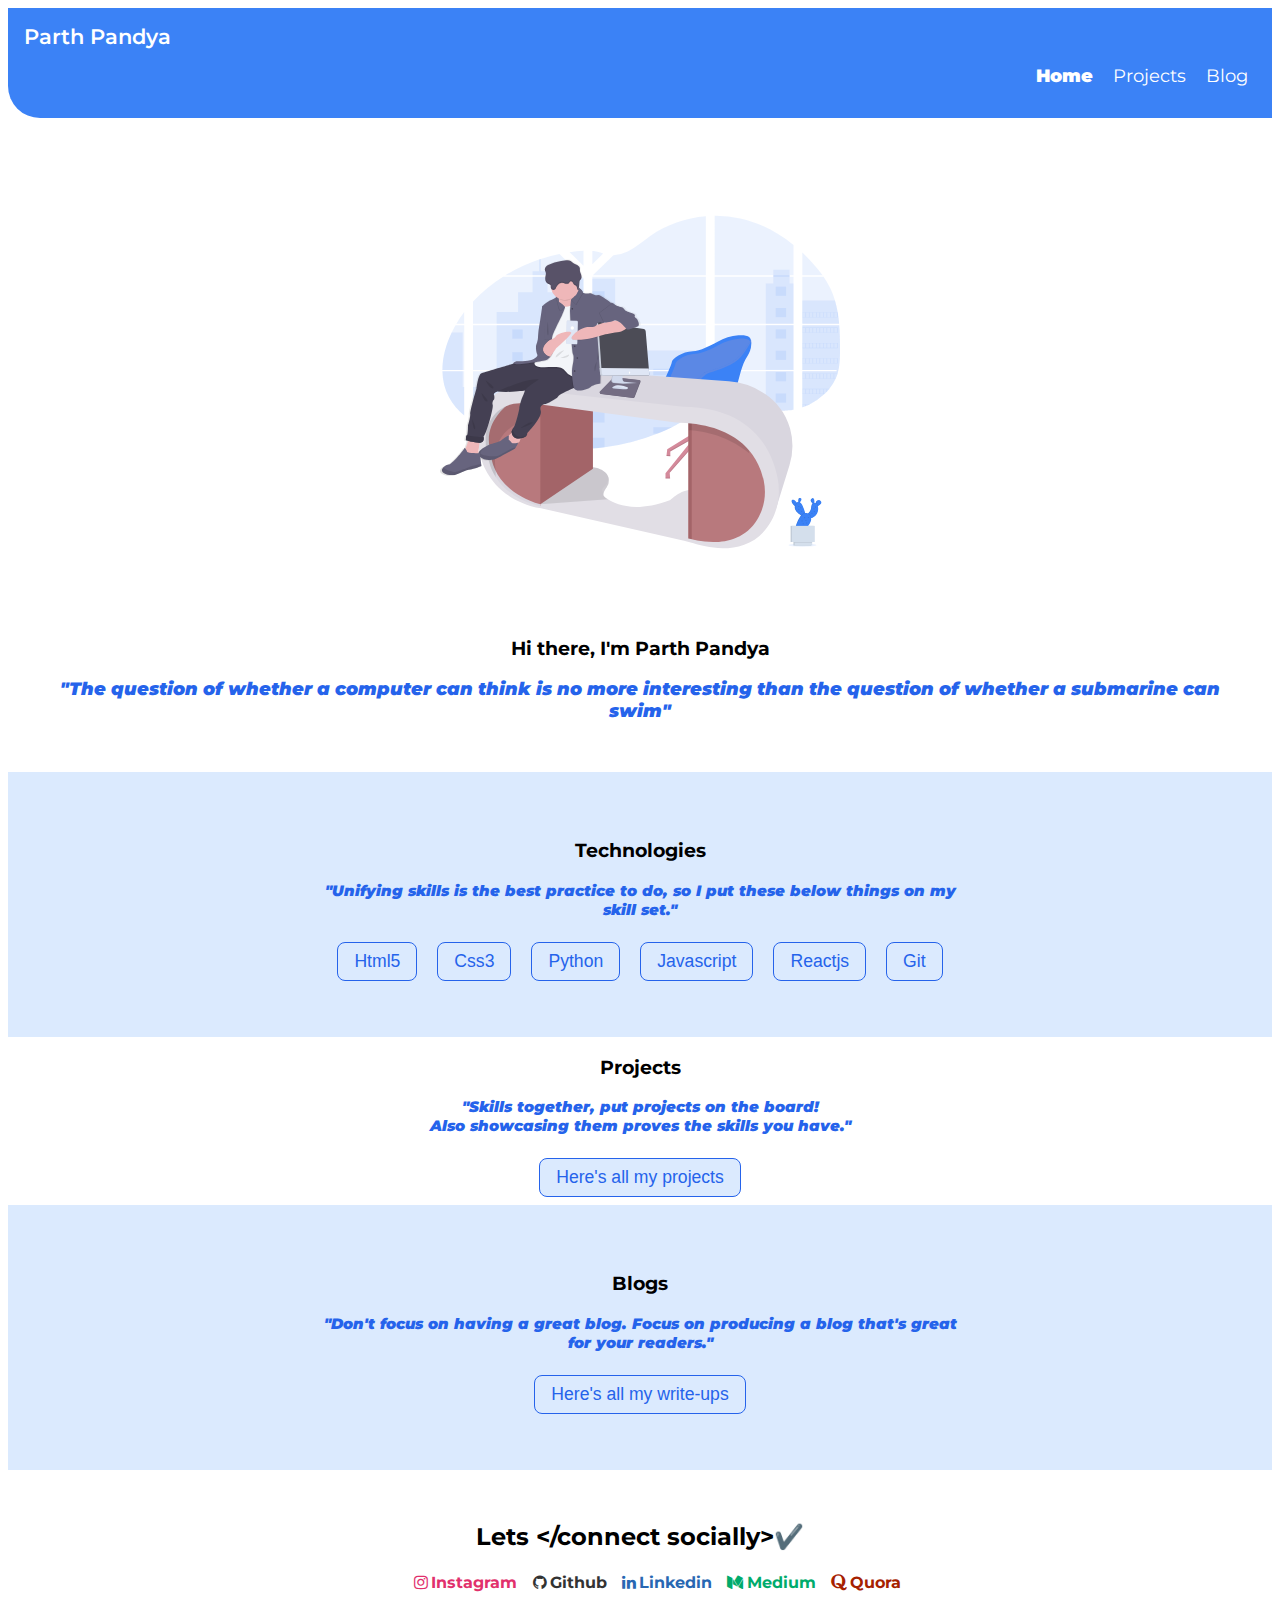
==== index.html @ 48f1ba5a "initial commit" ====
<!DOCTYPE html>
<html lang="en">
  <head>
    <meta charset="UTF-8" />
    <meta http-equiv="X-UA-Compatible" content="IE=edge" />
    <meta name="viewport" content="width=device-width, initial-scale=1.0" />
    <link
      rel="stylesheet"
      href="https://cdnjs.cloudflare.com/ajax/libs/font-awesome/4.7.0/css/font-awesome.min.css"
    />
    <link rel="stylesheet" href="./src/styles.css" />
    <title>Parth Pandya</title>
  </head>
  <body>
    <nav class="navigation">
      <div class="nav-brand">Parth Pandya</div>
      <ul>
        <li><a class="link-active" href="#">Home</a></li>
        <li><a href="./pages/projects.html">Projects</a></li>
        <li><a href="#blog">Blog</a></li>
      </ul>
    </nav>

    <header class="hero">
      <img class="intro-header-image" src="./assets/intro.svg" />
      <h3>Hi there, I'm Parth Pandya</h3>
      <p class="intro-header-text" style="font-size: large">
        "The question of whether a computer can think is no more interesting
        than the question of whether a submarine can swim"
      </p>
    </header>

    <div class="off-white">
      <div class="container-center">
        <h3>Technologies</h3>
        <p class="intro-header-text">
          "Unifying skills is the best practice to do, so I put these below
          things on my skill set."
        </p>
        <button class="btn btn-secondary">Html5</button>
        <button class="btn btn-secondary">Css3</button>
        <button class="btn btn-secondary">Python</button>
        <button class="btn btn-secondary">Javascript</button>
        <button class="btn btn-secondary">Reactjs</button>
        <button class="btn btn-secondary">Git</button>
      </div>
    </div>

    <div class="container-center">
      <h3>Projects</h3>
      <p class="intro-header-text">
        "Skills together, put projects on the board!<br />
        Also showcasing them proves the skills you have."
      </p>
      <button class="btn btn-secondary">
        Here's all my projects
      </button>
    </div>

    <div class="off-white">
        <div class="container-center">
            <h3>Blogs</h3>
            <p class="intro-header-text">
                "Don't focus on having a great blog. Focus on producing a blog that's great for your readers."
              </p>
              <button class="btn btn-secondary">
                Here's all my write-ups
              </button>
        </div>
    </div>

    <footer>
        <h2>Lets &lt;/connect socially&gt;✔️</h2>
        <ul>
            <li><a style="color: #E1306C;" href="https://www.instagram.com/parthpandyappp/" target="_blank"><i class="fa fa-instagram"></i>Instagram</a></li>
            <li><a style="color: #333;" href="https://github.com/parthpandyappp" target="_blank"><i class="fa fa-github"></i>Github</a></li>
            <li><a style="color:#2867B2;"href="https://www.linkedin.com/in/parthpandyappp/" target="_blank"><i class="fa fa-linkedin"></i>Linkedin</a></li>
            <li><a style="color:#00ab6c;"href="https://parthpandyappp.medium.com/"target="_blank"><i class="fa fa-medium"></i>Medium</a></li>
            <li><a style="color:#a62100;"href="https://www.quora.com/profile/Parth-Pandya-149" target="_blank"><i class="fa fa-quora"></i>Quora</li>
        </ul>
    </footer>
  </body>
</html>
---- src/styles.css ----
@import url("https://fonts.googleapis.com/css2?family=Montserrat:wght@400;700&display=swap");
:root {
  --primary-color: #bfdbfe;
  --secondary-color: #3b82f6;
  --off-white: #dbeafe;
  --dark-color: #2563eb;
}

body {
  font-family: "Montserrat";
}

.container {
  padding-left: 1rem;
  padding-right: 1rem;
}

.container-center {
  max-width: 650px;
  margin: auto;
  text-align: center;
}

.navigation ul {
  list-style: none;
  text-align: right;
}

.navigation li {
  padding: 0rem 0.5rem;
  display: inline;
}

.navigation {
  padding-top: 2rem;
  color: white;
  background-color: var(--secondary-color);
  padding: 1rem;
  border-bottom-left-radius: 2rem;
}

.navigation a {
  color: white;
  text-decoration: none;
  font-size: 1.1rem;
}

.navigation li a:hover {
  color: black;
  font-weight: bold;
}

.navigation .nav-brand {
  font-weight: 600;
  font-size: 1.3rem;
}

.navigation .link-active {
  font-weight: 900;
}

/* Intro header */
.hero {
  margin: auto;
  text-align: center;
  padding: 2rem;
}

.hero-header {
  text-align: center;
  color: var(--secondary-color);
  font-weight: 600;
  font-style: italic;
}

.intro-header-image {
  margin: 2rem;
  height: 400px;
  width: 400px;
}

.intro-header-text {
  color: var(--dark-color);
  font-weight: 900;
  font-style: italic;
  font-size: 15px;
}

.off-white {
  background-color: var(--off-white);
  padding: 3rem;
}

.btn {
  padding: 0.5rem 1rem;
  border-radius: 0.5rem;
  font-size: 1.1rem;
  color: var(--dark-color);
  margin: 0.5rem;
}

.btn-secondary {
  border: 1px solid var(--dark-color);
  background-color: var(--off-white);
  text-decoration: none;
}

footer {
  margin: 1rem;
  padding-top: 1rem;
  text-align: center;
  padding-bottom: 1rem;
}

footer ul {
  list-style: none;
}
footer ul li {
  display: inline;
  padding-right: 0.5rem;
}

footer ul li a {
  text-decoration: none;
  color: black;
  font-weight: bold;
}

footer i {
  padding: 0.2rem;
  font-size: 5rem;
}

.portfolio-header {
  padding-top: 3rem;
  font-size: 1.5rem;
}

.date {
  font-size: 1.3rem;
}

.para-1 {
  /* text-align: center; */
  width: 50rem;
}

.tag {
  padding: 0.5rem 1rem;
  background: none;
  margin: 0.5rem;
  border: 1px solid var(--dark-color);
  border-radius: 1rem;
}
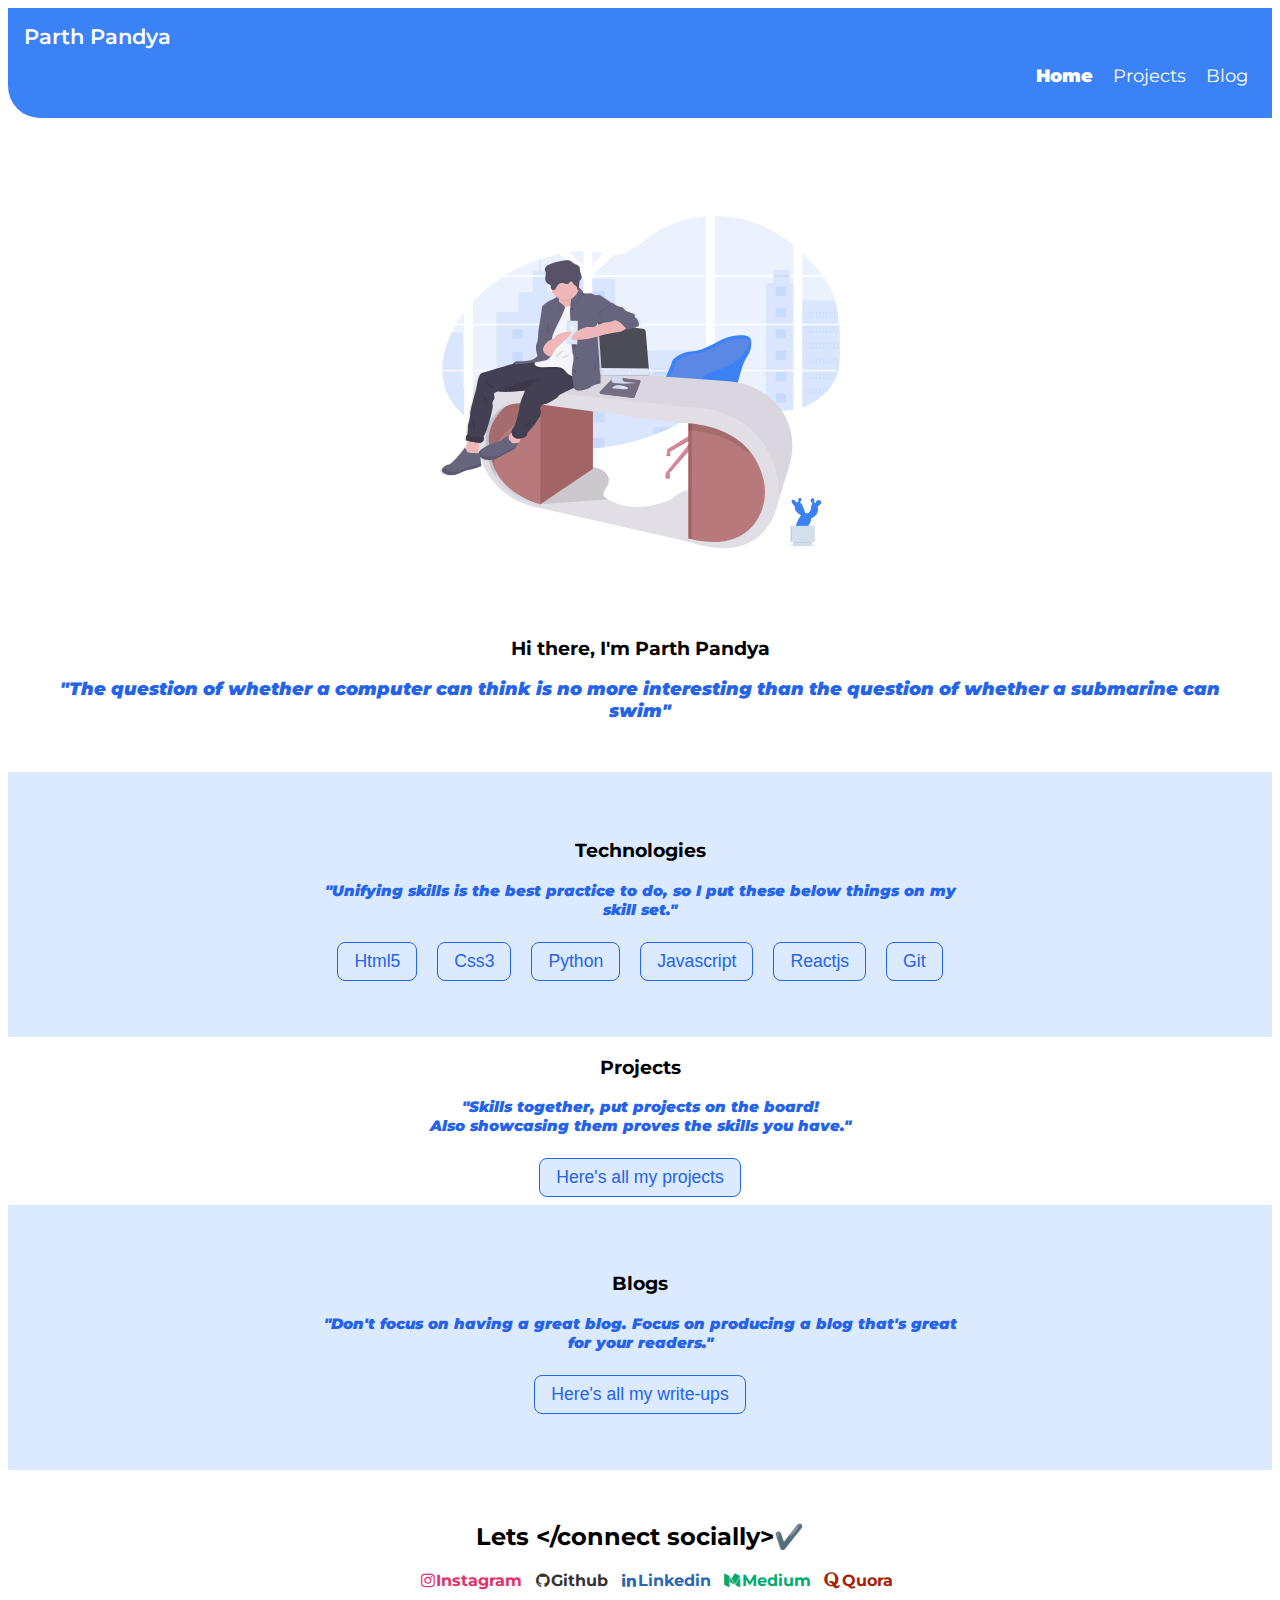
==== commit 4d01c2e1: "Updated blogs section" ====
--- a/index.html
+++ b/index.html
@@ -17,7 +17,7 @@
       <ul>
         <li><a class="link-active" href="#">Home</a></li>
         <li><a href="./pages/projects.html">Projects</a></li>
-        <li><a href="#blog">Blog</a></li>
+        <li><a href="https://parthpandyappp.medium.com">Blog</a></li>
       </ul>
     </nav>
 
@@ -64,7 +64,7 @@
                 "Don't focus on having a great blog. Focus on producing a blog that's great for your readers."
               </p>
               <button class="btn btn-secondary">
-                Here's all my write-ups
+                <a class="https://parthpandyappp.medium.com" style="text-decoration:none;">Here's all my write-ups</a>
               </button>
         </div>
     </div>
--- a/src/styles.css
+++ b/src/styles.css
@@ -127,7 +127,7 @@
 }
 
 footer i {
-  padding: 0.2rem;
+  padding: 0.1rem;
   font-size: 5rem;
 }
 
@@ -152,3 +152,21 @@
   border: 1px solid var(--dark-color);
   border-radius: 1rem;
 }
+
+@media only screen and (max-width: 700px) {
+  .intro-header-image {
+    margin: 2rem;
+    height: 200px;
+    width: 200px;
+  }
+
+  .para-1 {
+    /* text-align: center; */
+    width: 19rem;
+  }
+  .btn-proj{
+    display: block;
+    width: 8rem;
+  }
+}
+
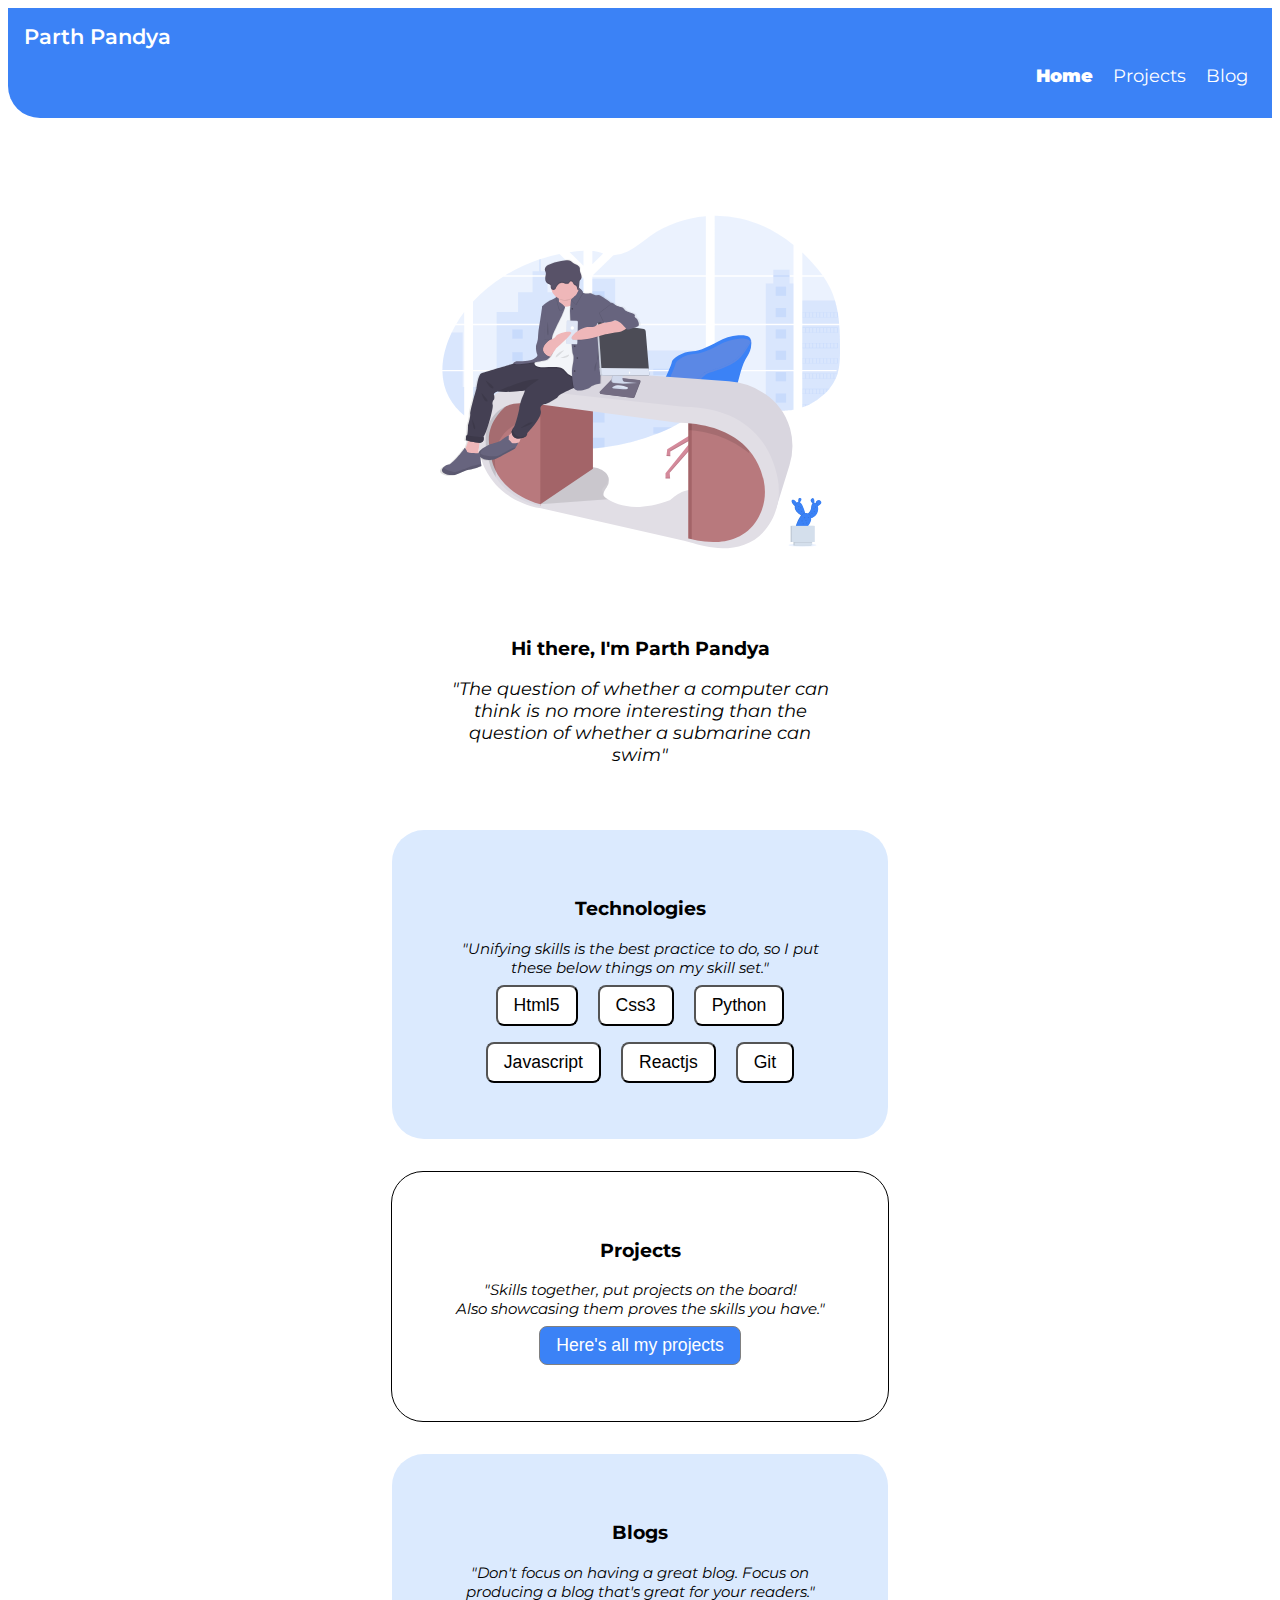
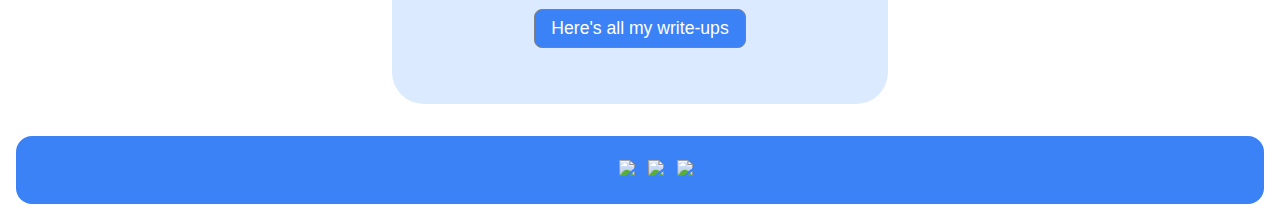
==== commit 2d347537: "Updated CSS file of the project" ====
--- a/index.html
+++ b/index.html
@@ -37,47 +37,70 @@
           "Unifying skills is the best practice to do, so I put these below
           things on my skill set."
         </p>
-        <button class="btn btn-secondary">Html5</button>
-        <button class="btn btn-secondary">Css3</button>
-        <button class="btn btn-secondary">Python</button>
-        <button class="btn btn-secondary">Javascript</button>
-        <button class="btn btn-secondary">Reactjs</button>
-        <button class="btn btn-secondary">Git</button>
+        <button class="btn btn-void">Html5</button>
+        <button class="btn btn-void">Css3</button>
+        <button class="btn btn-void">Python</button>
+        <button class="btn btn-void">Javascript</button>
+        <button class="btn btn-void">Reactjs</button>
+        <button class="btn btn-void">Git</button>
       </div>
     </div>
 
-    <div class="container-center">
-      <h3>Projects</h3>
-      <p class="intro-header-text">
-        "Skills together, put projects on the board!<br />
-        Also showcasing them proves the skills you have."
-      </p>
-      <button class="btn btn-secondary">
-        Here's all my projects
-      </button>
+    <div
+      style="
+        margin: auto;
+        max-width: 25rem;
+        padding: 3rem;
+        border: 1px solid;
+        border-radius: 2rem;
+      "
+    >
+      <div class="container-center">
+        <h3>Projects</h3>
+        <p class="intro-header-text">
+          "Skills together, put projects on the board!<br />
+          Also showcasing them proves the skills you have."
+        </p>
+        <a href="./pages/projects.html">
+          <button class="btn btn-secondary">Here's all my projects</button>
+        </a>
+      </div>
     </div>
 
     <div class="off-white">
-        <div class="container-center">
-            <h3>Blogs</h3>
-            <p class="intro-header-text">
-                "Don't focus on having a great blog. Focus on producing a blog that's great for your readers."
-              </p>
-              <button class="btn btn-secondary">
-                <a class="https://parthpandyappp.medium.com" style="text-decoration:none;">Here's all my write-ups</a>
-              </button>
-        </div>
+      <div class="container-center">
+        <h3>Blogs</h3>
+        <p class="intro-header-text">
+          "Don't focus on having a great blog. Focus on producing a blog that's
+          great for your readers."
+        </p>
+        <a href="https://parthpandyappp.medium.com">
+          <button class="btn btn-secondary">Here's all my write-ups</button></a
+        >
+      </div>
     </div>
-
-    <footer>
-        <h2>Lets &lt;/connect socially&gt;✔️</h2>
-        <ul>
-            <li><a style="color: #E1306C;" href="https://www.instagram.com/parthpandyappp/" target="_blank"><i class="fa fa-instagram"></i>Instagram</a></li>
-            <li><a style="color: #333;" href="https://github.com/parthpandyappp" target="_blank"><i class="fa fa-github"></i>Github</a></li>
-            <li><a style="color:#2867B2;"href="https://www.linkedin.com/in/parthpandyappp/" target="_blank"><i class="fa fa-linkedin"></i>Linkedin</a></li>
-            <li><a style="color:#00ab6c;"href="https://parthpandyappp.medium.com/"target="_blank"><i class="fa fa-medium"></i>Medium</a></li>
-            <li><a style="color:#a62100;"href="https://www.quora.com/profile/Parth-Pandya-149" target="_blank"><i class="fa fa-quora"></i>Quora</li>
-        </ul>
-    </footer>
   </body>
+  <footer>
+    <ul>
+      <li>
+        <a href="https://twitter.com/parthpandyappp/">
+          <img
+            src="https://img.icons8.com/doodle/48/000000/twitter-circled.png"
+          />
+        </a>
+      </li>
+      <li>
+        <a href="https://www.linkedin.com/in/parthpandyappp">
+          <img
+            src="https://img.icons8.com/doodle/48/000000/linkedin-circled.png"
+          />
+        </a>
+      </li>
+      <li style="margin-bottom: 30rem">
+        <a href="https://github.com/parthpandyappp">
+          <img src="https://img.icons8.com/plasticine/60/000000/github.png" />
+        </a>
+      </li>
+    </ul>
+  </footer>
 </html>
--- a/src/styles.css
+++ b/src/styles.css
@@ -3,7 +3,7 @@
   --primary-color: #bfdbfe;
   --secondary-color: #3b82f6;
   --off-white: #dbeafe;
-  --dark-color: #2563eb;
+  --dark-color: gray;
 }
 
 body {
@@ -80,36 +80,60 @@
 }
 
 .intro-header-text {
-  color: var(--dark-color);
-  font-weight: 900;
+  color: black;
+  font-weight: 400;
   font-style: italic;
   font-size: 15px;
+  max-width: 25rem;
+  margin: auto;
 }
 
 .off-white {
   background-color: var(--off-white);
+  margin: auto;
+  max-width: 25rem;
   padding: 3rem;
+  border-radius: 2rem;
+  margin-bottom: 2rem;
+  margin-top: 2rem;
 }
 
 .btn {
   padding: 0.5rem 1rem;
   border-radius: 0.5rem;
   font-size: 1.1rem;
-  color: var(--dark-color);
+  color: black;
   margin: 0.5rem;
 }
 
 .btn-secondary {
   border: 1px solid var(--dark-color);
-  background-color: var(--off-white);
+  background-color: var(--secondary-color);
+  color: white;
   text-decoration: none;
+  cursor: pointer;
+}
+
+.btn-void {
+  background-color: white;
+}
+
+.btn-mark {
+  background-color: #059669;
+  color: white;
+  padding: 0.5rem 1rem;
+  margin: 0.5rem;
+  border: 1px solid var(--dark-color);
+  border-radius: 1rem;
 }
 
 footer {
-  margin: 1rem;
-  padding-top: 1rem;
-  text-align: center;
-  padding-bottom: 1rem;
+  margin: 0.5rem;
+  padding-top: 0.5rem;
+  text-align: center;
+  padding-bottom: 0.5rem;
+  background-color: #3b82f6;
+  border-radius: 1rem;
 }
 
 footer ul {
@@ -151,6 +175,13 @@
   margin: 0.5rem;
   border: 1px solid var(--dark-color);
   border-radius: 1rem;
+}
+
+.project-header {
+  margin-top: 2rem;
+  background-color: var(--primary-color);
+  padding: 1rem;
+  text-align: center;
 }
 
 @media only screen and (max-width: 700px) {
@@ -164,9 +195,8 @@
     /* text-align: center; */
     width: 19rem;
   }
-  .btn-proj{
+  .btn-proj {
     display: block;
     width: 8rem;
   }
 }
-
